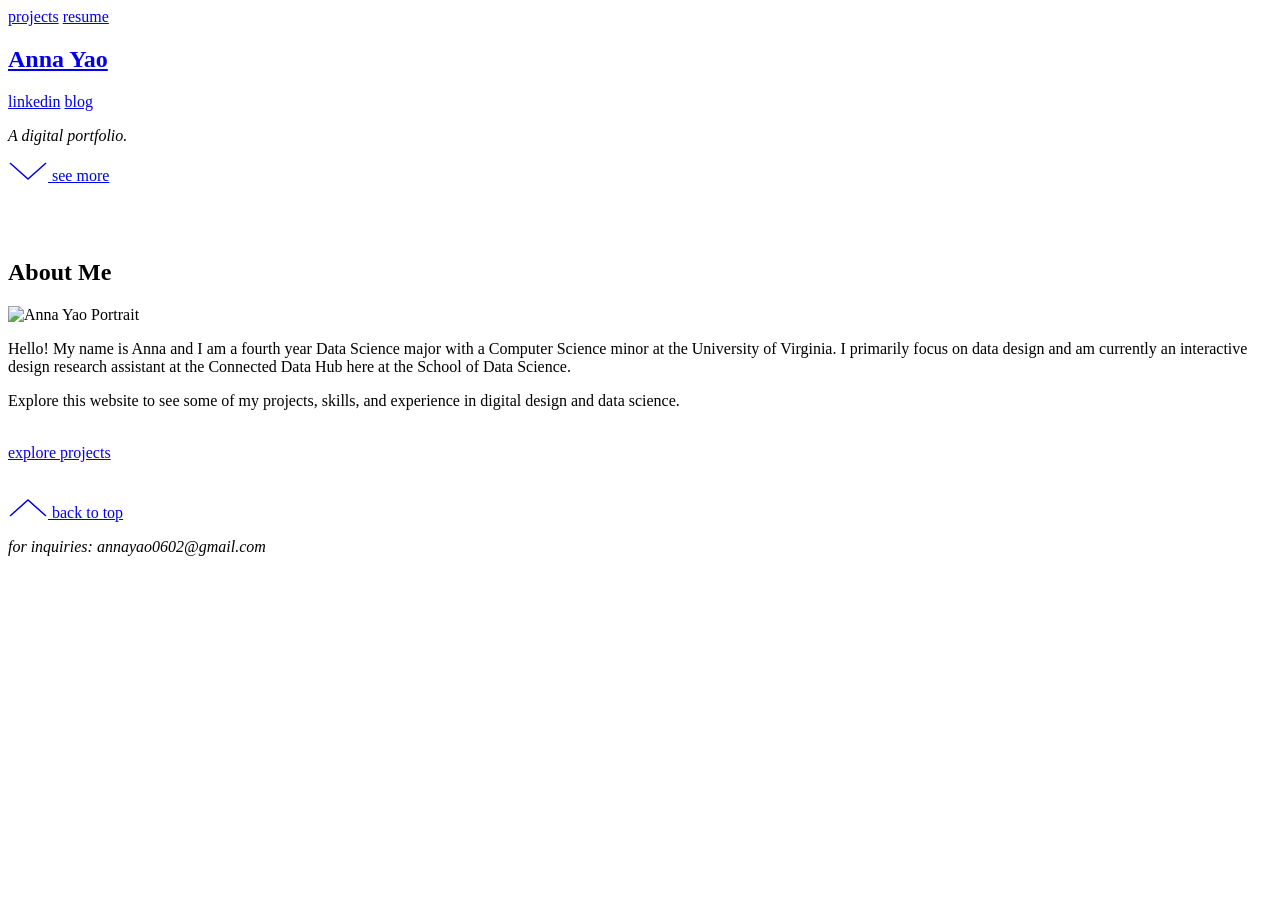
==== index.html @ feb62033 "change to header" ====
<!DOCTYPE html>
<html lang="en">
<head>
    <meta charset="UTF-8">
    <meta name="viewport" content="width=device-width, initial-scale=1.0">
    <title>Anna Yao | Digital Portfolio</title>
    <link rel="stylesheet" href="styles.css">
    <link href="https://fonts.googleapis.com/css2?family=Playfair+Display:ital,wght@0,400;0,600;1,400&family=Inter:wght@300;400&display=swap" rel="stylesheet">
</head>
<body>

    <header>
        <nav class="top-nav">
            <div class="nav-links left-links">
                <a href="data_design.html">projects</a>
                <a href="resume.pdf" target="_blank">resume</a>
            </div>
            <h1 class="logo-name">
                <a href="index.html">Anna Yao</a>
            </h1>            
            <div class="nav-links right-links">
                <a href="https://www.linkedin.com/in/anna-yao-6a4943259/" target="_blank">linkedin</a>
                <a href="blog">blog</a>
            </div>
        </nav>
    </header>

    <main>
        <section class="hero">
            <p class="hero-text"><em>A digital portfolio.</em></p>
            <a href="#about" class="scroll-indicator">
                <svg width="40" height="20" viewBox="0 0 40 20" fill="none" stroke="currentColor">
                    <path d="M2 2L20 18L38 2" stroke-width="1.5"/>
                </svg>
                <span>see more</span>
            </a>
        </section>

        <br>
        <br>
        <br>

        <section class="about" id="about">
            <h2 class="section-title">About Me</h2>
            <div class="about-content">
                <div class="about-image">
                    <img src="portrait.JPG" alt="Anna Yao Portrait">
                </div>
                <div class="about-text">
                    <p>Hello! My name is Anna and I am a fourth year Data Science major with a Computer Science minor at the University of Virginia. I primarily focus on data design and am currently an interactive design research assistant at the Connected Data Hub here at the School of Data Science.</p>
                    <p>Explore this website to see some of my projects, skills, and experience in digital design and data science.</p>
                    
                    <br>
                    <a href="/data-design" class="btn">explore projects</a>

                </div>
            </div>
            <br><br>
            <a href="#" class="back-to-top">
                <svg width="40" height="20" viewBox="0 0 40 20" fill="none" stroke="currentColor">
                    <path d="M2 18L20 2L38 18" stroke-width="1.5"/>
                </svg>
                <span>back to top</span>
            </a>
        </section>

        
    </main>

    <footer>
        <p><em>for inquiries: annayao0602@gmail.com</em></p>
    </footer>

</body>
</html>
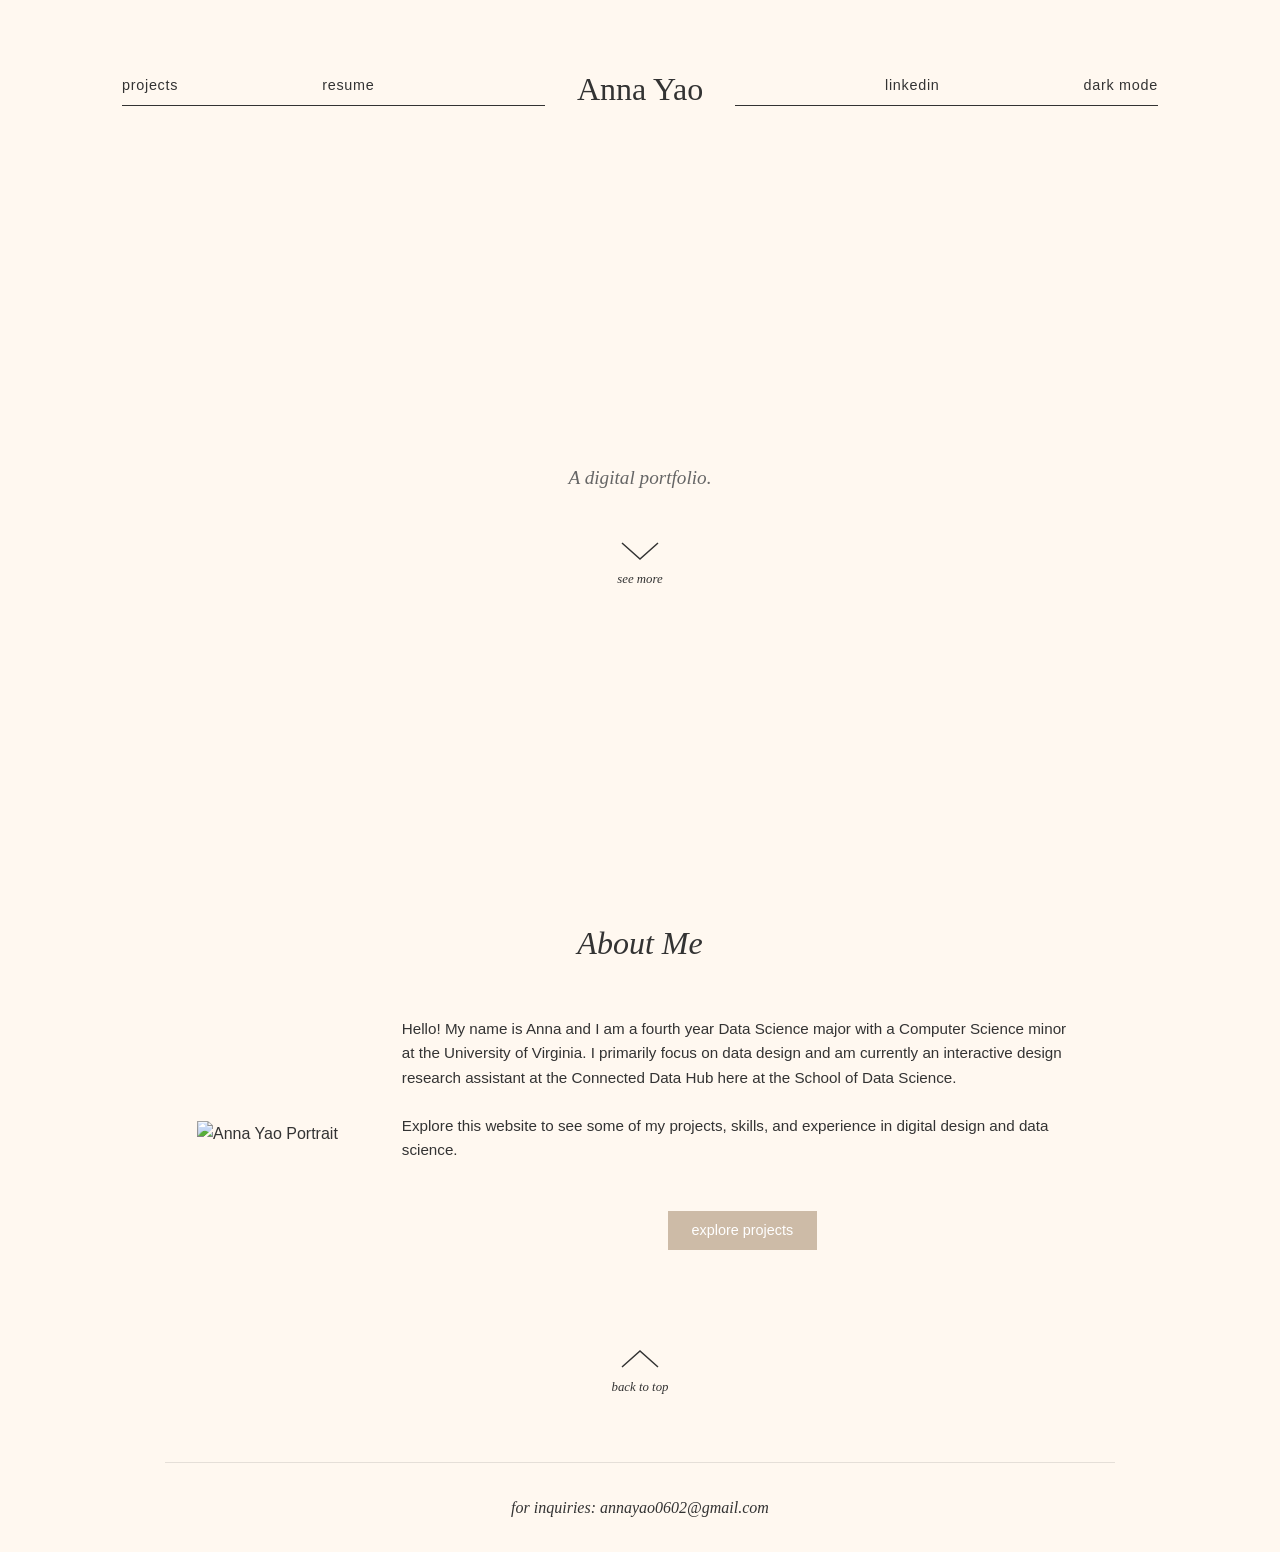
==== commit 67c04a68: "light/ dark mode added" ====
--- a/index.html
+++ b/index.html
@@ -20,7 +20,9 @@
             </h1>            
             <div class="nav-links right-links">
                 <a href="https://www.linkedin.com/in/anna-yao-6a4943259/" target="_blank">linkedin</a>
-                <a href="blog">blog</a>
+                
+                <a href="#" id="theme-toggle">dark mode</a>
+                
             </div>
         </nav>
     </header>
@@ -44,14 +46,14 @@
             <h2 class="section-title">About Me</h2>
             <div class="about-content">
                 <div class="about-image">
-                    <img src="portrait.JPG" alt="Anna Yao Portrait">
+                    <img src="images/portrait.JPG" alt="Anna Yao Portrait">
                 </div>
                 <div class="about-text">
                     <p>Hello! My name is Anna and I am a fourth year Data Science major with a Computer Science minor at the University of Virginia. I primarily focus on data design and am currently an interactive design research assistant at the Connected Data Hub here at the School of Data Science.</p>
                     <p>Explore this website to see some of my projects, skills, and experience in digital design and data science.</p>
                     
                     <br>
-                    <a href="/data-design" class="btn">explore projects</a>
+                    <a href="data_design.html" class="btn">explore projects</a>
 
                 </div>
             </div>
@@ -70,6 +72,6 @@
     <footer>
         <p><em>for inquiries: annayao0602@gmail.com</em></p>
     </footer>
-
+    <script src="script.js"></script>
 </body>
 </html>
--- a/styles.css
+++ b/styles.css
@@ -0,0 +1,500 @@
+:root {
+    --bg-color: #FFF8F0; 
+    --text-color: #333333;
+    --accent-color: #CDBBA7;
+    --accent-hover: #B5A492;
+    --font-serif: 'Playfair Display', serif;
+    --font-sans: 'Inter', sans-serif;
+    --muted-text: #666666;
+    --border-color: rgba(0, 0, 0, 0.1);
+    --carousel-bg: rgba(250, 248, 242, 0.8);
+    --carousel-hover: white;
+    --carousel-arrow: var(--text-color);
+}
+
+html {
+    scroll-behavior: smooth;
+}
+
+* {
+    margin: 0;
+    padding: 0;
+    box-sizing: border-box;
+}
+
+@keyframes fadeUp {
+    0% {
+        opacity: 0;
+        transform: translateY(20px); /* Starts slightly lower */
+    }
+    100% {
+        opacity: 1;
+        transform: translateY(0);    /* Ends in its original position */
+    }
+}
+
+body {
+    background-color: var(--bg-color);
+    color: var(--text-color);
+    font-family: var(--font-sans);
+    line-height: 1.6;
+    display: flex;
+    flex-direction: column;
+    align-items: center;
+    transition: background-color 0.4s ease, color 0.4s ease;
+
+}
+
+body.dark-theme {
+    --bg-color: #2b231d; 
+    
+    --text-color: #e6d5c3; 
+    
+    --accent-color: #8c735c; 
+    --accent-hover: #735e4a;
+    --muted-text: #a89f91; 
+    --border-color: rgba(252, 237, 220, 0.526);
+
+    --carousel-bg: rgba(230, 213, 195, 0.8); 
+    --carousel-hover: #e6d5c3;              
+    --carousel-arrow: #2b231d;
+
+}
+
+.back-to-top {
+    display: flex;
+    width: max-content;
+    flex-direction: column;
+    align-items: center;
+    gap: 0.5rem;
+    font-size: 0.8rem;
+    font-style: italic;
+    font-family: var(--font-serif);
+    text-decoration: none;
+    color: var(--text-color);
+    cursor: pointer;
+    margin: 3rem auto 0 auto; 
+}
+
+.back-to-top:hover {
+    animation: bounceUp 1s infinite;
+}
+
+@keyframes bounceUp {
+    0%, 100% {
+        transform: translateY(0);
+    }
+    50% {
+        transform: translateY(-8px); 
+    }
+}
+header {
+    width: 100%;
+    max-width: 1100px;
+    padding: 2rem;
+}
+ main, footer {
+    width: 100%;
+    max-width: 950px;
+    padding: 0 2rem;
+
+    opacity: 0; 
+    animation: fadeUp 0.8s ease-out forwards;
+    
+    animation-delay: 0.5s;
+ }
+
+.top-nav {
+    display: flex;
+    justify-content: space-between;
+    align-items: center;
+    padding-top: 2rem;
+    padding-bottom: 4rem;
+}
+
+.nav-links {
+    display: flex;
+    gap: 9rem;
+    border-bottom: 1px solid var(--text-color);
+    padding-bottom: 0.5rem;
+    flex: 1;
+}
+.left-links {
+    justify-content: flex-start; 
+}
+
+.right-links {
+    justify-content: flex-end;  
+}
+
+.nav-links a {
+    text-decoration: none;
+    color: var(--text-color);
+    font-size: 0.9rem;
+    letter-spacing: 0.05em;
+    display: inline-block; 
+    
+    transition: transform 0.3s ease; 
+}
+
+.nav-links a:hover {
+    transform: rotate(-4deg); 
+    scale: 1.1;
+}
+
+.logo-name {
+    font-family: var(--font-serif);
+    font-size: 2rem;
+    font-weight: 400;
+    text-align: center;
+    padding: 0 2rem;
+}
+.logo-name a {
+    text-decoration: none;     
+    color: var(--text-color);  
+}
+
+.hero {
+    min-height: 70vh;
+    display: flex;
+    flex-direction: column;
+    justify-content: center;
+    align-items: center;
+    text-align: center;
+}
+
+.hero-text {
+    font-family: var(--font-serif);
+    font-size: 1.2rem;
+    margin-bottom: 3rem;
+    color: var(--muted-text);
+}
+
+.scroll-indicator {
+    display: flex;
+    flex-direction: column;
+    align-items: center;
+    gap: 0.5rem;
+    font-size: 0.8rem;
+    font-style: italic;
+    font-family: var(--font-serif);
+    
+    text-decoration: none; 
+    color: var(--text-color); 
+    cursor: pointer;
+}
+
+.scroll-indicator:hover {
+    animation: bounce 1s infinite; 
+}
+
+@keyframes bounce {
+    0%, 100% {
+        transform: translateY(0); 
+    }
+    50% {
+        transform: translateY(8px); 
+    }
+}
+
+.section-title {
+    font-family: var(--font-serif);
+    text-align: center;
+    font-style: italic;
+    font-weight: 400;
+    font-size: 2rem;
+    margin-bottom: 3rem;
+}
+
+.about-content {
+    display: flex;
+    gap: 4rem;
+    align-items: center;
+}
+
+.about-image img {
+    width: 300px;
+    height: auto;
+    object-fit: cover;
+}
+
+.about-text {
+    flex: 1;
+    font-size: 0.95rem;
+}
+
+.about-text p {
+    margin-bottom: 1.5rem;
+}
+
+.btn {
+    display: block;
+    width: max-content;
+    margin: 0 auto;
+    background-color: var(--accent-color);
+    color: white;
+    text-decoration: none;
+    padding: 0.5rem 1.5rem;
+    font-size: 0.9rem;
+    border: none;
+    cursor: pointer;
+    transition: background-color 0.3s ease;
+}
+
+.btn:hover {
+    background-color: var(--accent-hover);
+}
+
+footer {
+    text-align: center;
+    padding: 2rem 0 2rem 0;
+    font-family: var(--font-serif);
+    border-top: 1px solid var(--border-color);
+    margin-top: 4rem;
+}
+
+/* --- Projects Page Styling --- */
+
+.page-title {
+    font-family: var(--font-serif);
+    text-align: center;
+    font-style: italic;
+    font-weight: 400;
+    font-size: 2rem;
+    margin-bottom: 1rem; /* Adds breathing room below the title */
+}
+
+.page-subtitle {
+    text-align: center;
+    font-size: 1rem;
+    font-style: italic;
+    font-family: var(--font-serif);
+    color: var(--muted-text);
+    margin-bottom: 4rem;
+}
+
+.project-list {
+    display: flex;
+    flex-direction: column;
+    gap: 5rem; /* The vertical space between each project */
+}
+
+.project-item {
+    display: flex;
+    gap: 3rem; 
+    align-items: center; 
+}
+
+.project-image a {
+    display: block;
+}
+
+.project-image img {
+    width: 200px;
+    height: 200px;
+    border-radius: 50%; 
+    object-fit: cover;  
+    border: 1px solid rgba(0,0,0,0.05); 
+    
+    transition: transform 0.3s ease; 
+    
+    cursor: pointer; 
+}
+
+.project-image img:hover {
+    transform: scale(1.1); 
+}
+
+.project-info {
+    flex: 1; 
+}
+
+.project-info h3 {
+    font-family: var(--font-serif);
+    font-weight: 400;
+    font-size: 1.3rem;
+    margin-bottom: 0.2rem;
+}
+
+.project-date {
+    font-size: 0.8rem;
+    color: var(--muted-text);
+    margin-bottom: 1rem;
+}
+
+.project-desc {
+    font-size: 0.95rem;
+    margin-bottom: 1rem;
+    line-height: 1.6;
+}
+
+/* The Links (Github/Dashboard) */
+.project-link {
+    font-size: 0.85rem;
+    color: var(--text-color);
+}
+
+.project-link a {
+    color: var(--text-color);
+    text-decoration: underline;
+    text-underline-offset: 3px; /* Pushes the underline slightly down for a cleaner look */
+    transition: opacity 0.3s ease;
+}
+
+.project-link a:hover {
+    opacity: 0.7;
+}
+
+/* --- Project Detail Page Styling --- */
+
+.project-detail {
+    display: flex;
+    flex-direction: column;
+    align-items: center;
+}
+
+.detail-title {
+    font-family: var(--font-serif);
+    text-align: center;
+    font-weight: 400;
+    font-size: 2.5rem;
+    margin-bottom: 2rem;
+}
+
+/* --- Image Gallery (Carousel) --- */
+.carousel {
+    position: relative;
+    width: 100%;
+    max-width: 800px; /* Limits how wide the gallery gets */
+    height: 500px;    /* Fixed height to keep layout stable */
+    margin-bottom: 3rem;
+}
+
+.carousel-track-container {
+    height: 100%;
+    width: 100%;
+    overflow: hidden; /* Hides the images that are off-screen */
+    border-radius: 8px; /* Optional: Slight curve to the image corners */
+}
+
+.carousel-track {
+    padding: 0;
+    margin: 0;
+    list-style: none;
+    display: flex;
+    height: 100%;
+    transition: transform 0.4s ease-in-out; /* The smooth sliding animation */
+}
+
+.carousel-slide {
+    min-width: 100%; /* Forces each image to take up exactly 100% of the container */
+    height: 100%;
+}
+
+.carousel-slide img {
+    width: 100%;
+    height: 100%;
+    object-fit: contain; 
+}
+
+/* Gallery Navigation Arrows */
+.carousel-btn {
+    position: absolute;
+    top: 50%;
+    transform: translateY(-50%);
+    background: var(--carousel-bg);
+    border: none;
+    cursor: pointer;
+    border-radius: 50%;
+    width: 40px;
+    height: 40px;
+    display: flex;
+    justify-content: center;
+    align-items: center;
+color: var(--carousel-arrow);
+    transition: background 0.2s ease, transform 0.2s ease;
+    z-index: 10;
+}
+
+.carousel-btn:hover {
+    background: var(--carousel-hover);
+    transform: translateY(-50%) scale(1.1); /* Slight pop when hovered */
+}
+
+.carousel-btn.prev {
+    left: -20px; /* Hangs slightly outside the image */
+}
+
+.carousel-btn.next {
+    right: -20px;
+}
+
+/* --- Detail Text Styling --- */
+.detail-content {
+    max-width: 650px; /* Keeps line lengths comfortable for reading */
+    width: 100%;
+}
+
+.detail-date {
+    font-size: 0.9rem;
+    color: var(--muted-text);
+    margin-bottom: 2rem;
+    font-style: italic;
+    border-bottom: 1px solid var(--border-color); 
+    padding-bottom: 0.5rem;
+}
+
+.detail-description {
+    font-size: 1rem;
+    line-height: 1.8;
+    margin-bottom: 2.5rem;
+}
+
+.detail-description p {
+    margin-bottom: 1.5rem;
+}
+
+/* --- Back to Projects Button --- */
+
+.back-link-container {
+    width: 100%;
+    display: flex;
+    justify-content: center;
+    max-width: 1400px; /* Matches the width you set for your header earlier */
+    margin: auto auto; /* Centers the container */
+    padding-top: 4rem;
+    padding-bottom: 0rem;
+}
+
+.back-link {
+    display: inline-flex;
+    align-items: center;
+    gap: 0.5rem;
+    text-decoration: none;
+    color: var(--text-color);
+    font-size: 1.1rem;
+    font-style: italic;
+    font-family: var(--font-serif);
+    transition: transform 0.3s ease, opacity 0.3s ease;
+    width: max-content; /* Keeps the hover area tight around the text */
+}
+
+.back-link:hover {
+    opacity: 0.7;
+    transform: translateX(-5px); 
+}
+
+.carousel-caption {
+    text-align: center;
+    margin-top: 1rem;
+    padding: 0 2rem;
+    min-height: 2.5rem; /* Prevents the page from jumping if a caption spans two lines */
+}
+
+#caption-text {
+    font-family: var(--font-serif);
+    font-style: italic;
+    font-size: 0.95rem;
+    color: var(--muted-text);
+    transition: opacity 0.3s ease; /* Optional smooth fade */
+}
